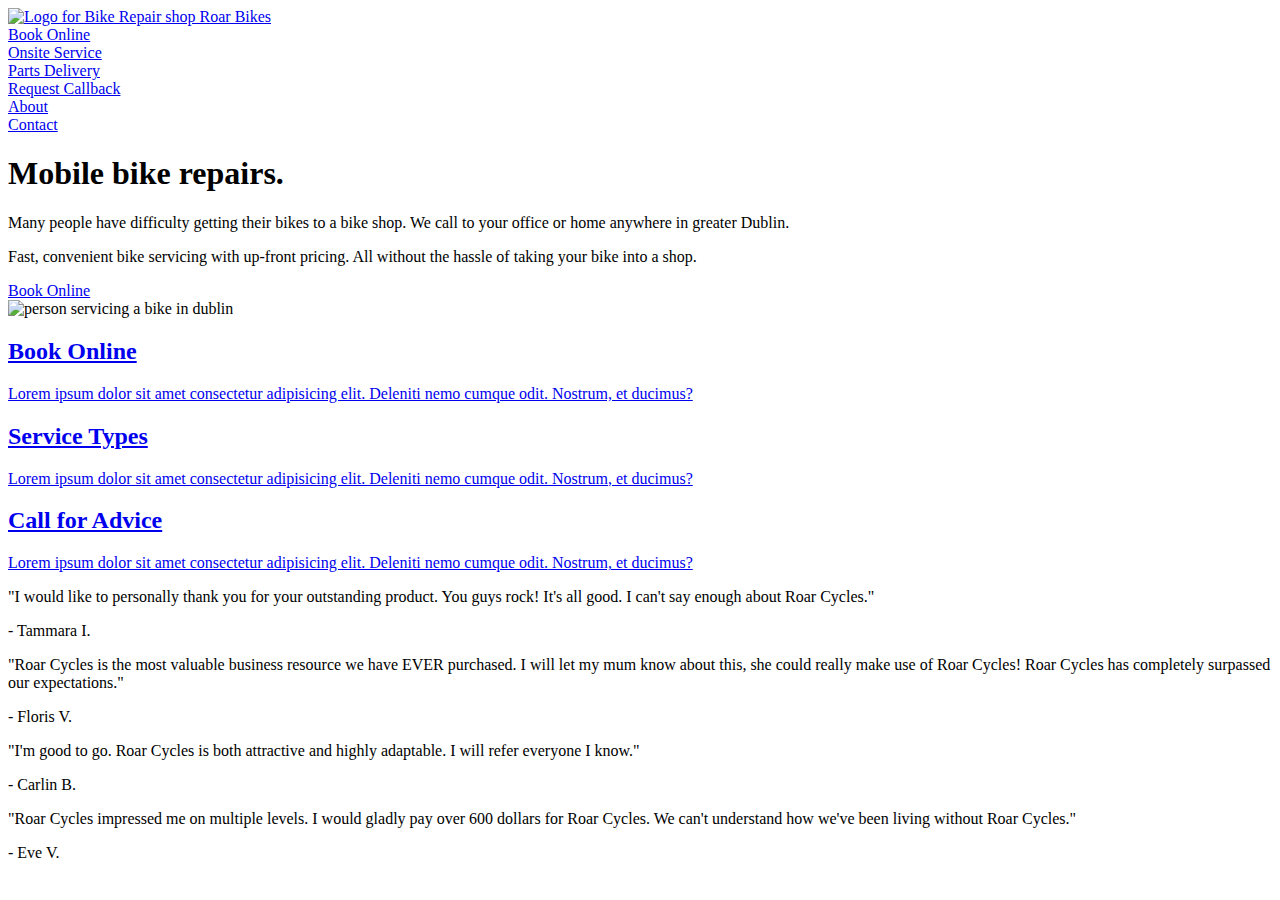
==== index.html @ fcbc81fe "Create index.html" ====
<!DOCTYPE html>
<html lang="en">
<head>
    <meta charset="UTF-8">
    <meta name="viewport" content="width=device-width, initial-scale=1.0">
    <meta http-equiv="X-UA-Compatible" content="ie=edge">
    <title>Roar Cycle - Bike Repairs in Dublin</title>

    <!-- This is Eric Meyers CSS reset -->
    <link rel="stylesheet" href="css-reset.css">

    <!-- This is my own style sheet -->
    <link rel="stylesheet" href="style.css">
    <link href="https://fonts.googleapis.com/css?family=Playfair+Display|Roboto:300&display=swap" rel="stylesheet">
    <link rel="stylesheet" href="https://use.fontawesome.com/releases/v5.8.2/css/all.css" integrity="sha384-oS3vJWv+0UjzBfQzYUhtDYW+Pj2yciDJxpsK1OYPAYjqT085Qq/1cq5FLXAZQ7Ay" crossorigin="anonymous">


</head>
<body>
    <div class="container">
        <header>
            <div class="logo">
                <a href="index.html">
                    <img src="images/logo-roar-bikes.png" alt="Logo for Bike Repair shop Roar Bikes">
                </a>
            </div>
            <nav>
                <div class="navbutton">
                    <a href="#">Book Online</a>

                    <div class="dropdown">
                        <div class="navbutton"><a href="#">Onsite Service</a></div>
                        <div class="navbutton"><a href="#">Parts Delivery</a></div>
                        <div class="navbutton"><a href="#">Request Callback</a></div>
                    </div>

                                
                </div>
                <div class="navbutton">
                    <a href="#">About</a>
                </div>
                <div class="navbutton">
                    <a href="contact-us.html">Contact</a>
                </div>
            </nav>
        </header>
        


        <main>
            <div class="herobox1">
                <h1>Mobile bike repairs.</h1>
                <p>Many people have difficulty getting their bikes to a bike shop. We call to your office or home anywhere in greater Dublin.</p>
                <p> Fast, convenient bike servicing with up-front pricing. All without the hassle of taking your bike into a shop.</p>
                <a href="test-page.html" class="mybutton">Book Online</a>
            </div>
            <div class="herobox2">
                <img src="images/image-bike-repair-service.jpg" alt="person servicing a bike in dublin">
            </div>
        </main>



        <div class="cards">
            <div class="card1">
                <a href="#">
                    <i class="fas fa-motorcycle"></i>
                    <h2>Book Online</h2>
                    <p>Lorem ipsum dolor sit amet consectetur adipisicing elit. Deleniti nemo cumque odit. Nostrum, et ducimus?</p>
                </a>
            </div>
            <div class="card2">
                <a href="http://www.byol.me">
                    <i class="fas fa-cog"></i>
                    <h2>Service Types</h2>
                    <p>Lorem ipsum dolor sit amet consectetur adipisicing elit. Deleniti nemo cumque odit. Nostrum, et ducimus?</p>
                </a>
            </div>
            <div class="card3">
                <a href="#">
                    <i class="fas fa-phone"></i>
                    <h2>Call for Advice</h2>
                    <p>Lorem ipsum dolor sit amet consectetur adipisicing elit. Deleniti nemo cumque odit. Nostrum, et ducimus?</p>
                </a>
            </div>
        </div>


        <div class="testimonials">
        
            <div class="tbox">
                <p>"I would like to personally thank you for your outstanding product. You guys rock! It's all good. I can't say enough about Roar Cycles."</p>
                <p>- Tammara I.</p>
            </div>
        
            <div class="tbox">
                <p>"Roar Cycles is the most valuable business resource we have EVER purchased. I will let my mum know about this, she could really make use of Roar Cycles! Roar Cycles has completely surpassed our expectations."</p>
                <p>- Floris V.</p>
            </div>
        
        
            <div class="tbox">
                <p>"I'm good to go. Roar Cycles is both attractive and highly adaptable. I will refer everyone I know."</p>
                <p>- Carlin B.</p>
            </div>


            <div class="tbox">
                <p>"Roar Cycles impressed me on multiple levels. I would gladly pay over 600 dollars for Roar Cycles. We can't understand how we've been living without Roar Cycles."</p>
                <p>- Eve V.</p>
            </div>

        </div>


    </div>
</body>
</html>
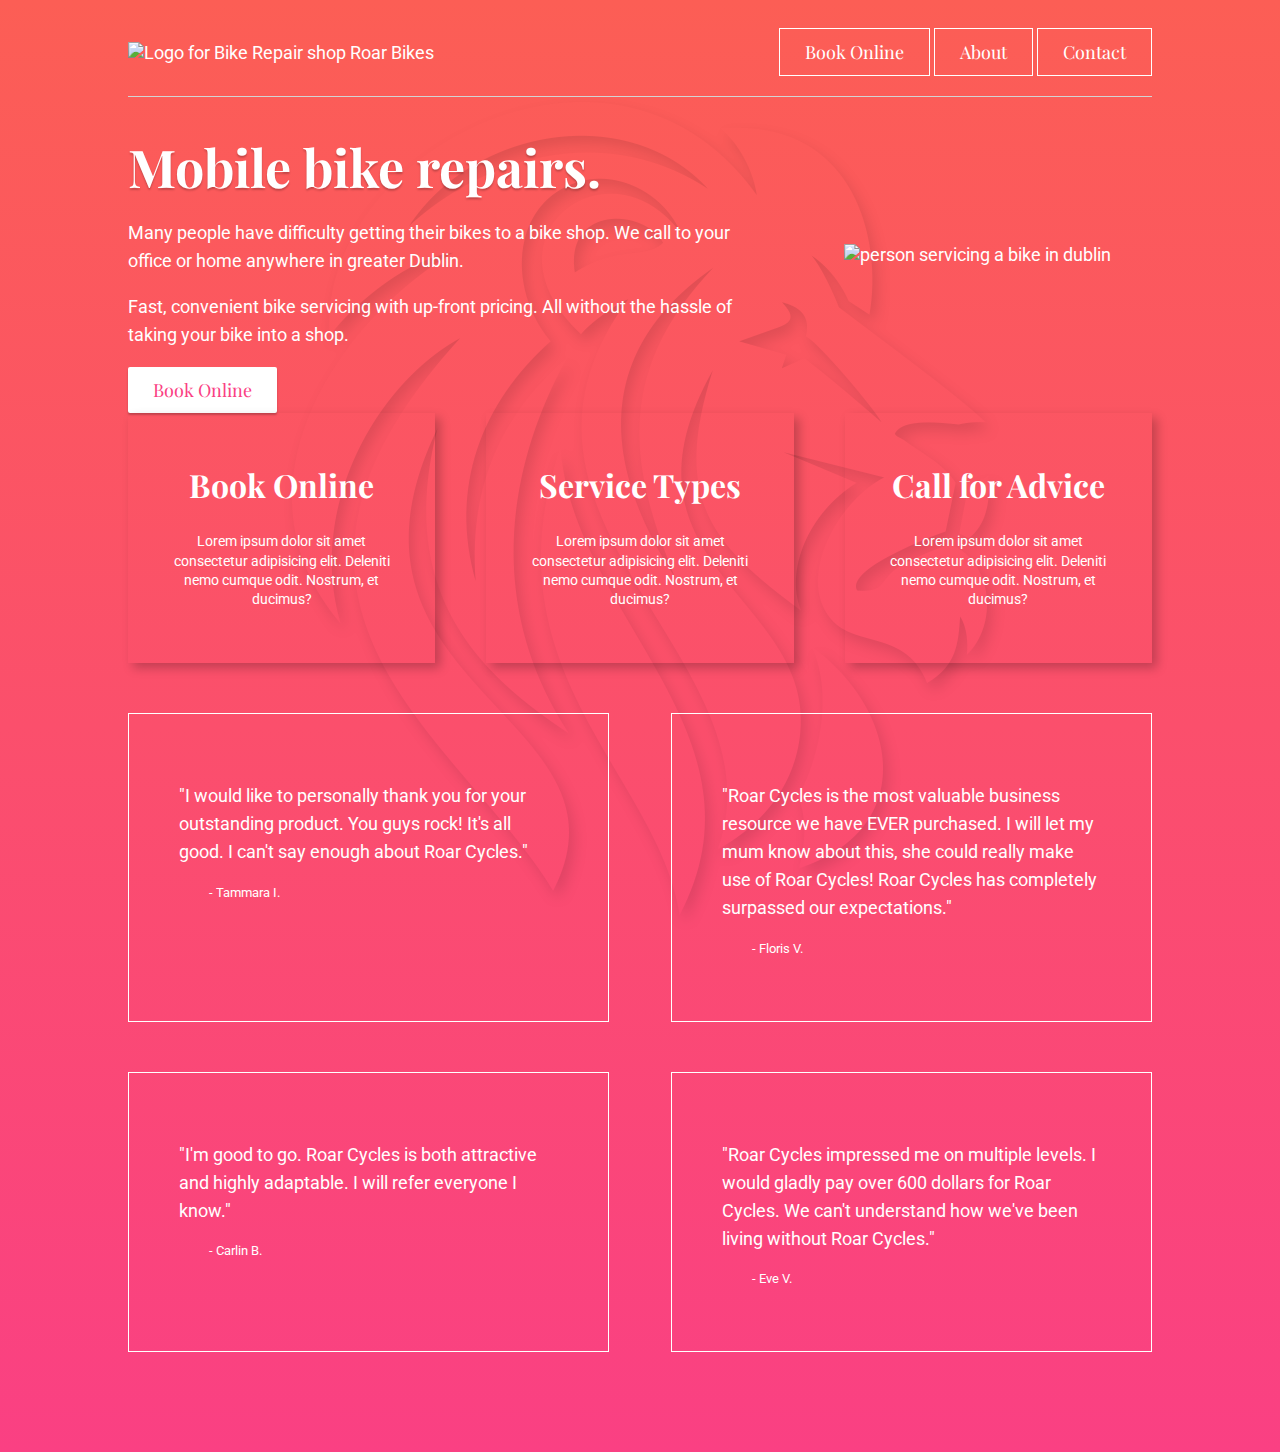
==== commit 56df7ced: "Update index.html" ====
--- a/index.html
+++ b/index.html
@@ -10,7 +10,7 @@
     <link rel="stylesheet" href="css-reset.css">
 
     <!-- This is my own style sheet -->
-    <link rel="stylesheet" href="style.css">
+    <link rel="stylesheet" href="./style.css">
     <link href="https://fonts.googleapis.com/css?family=Playfair+Display|Roboto:300&display=swap" rel="stylesheet">
     <link rel="stylesheet" href="https://use.fontawesome.com/releases/v5.8.2/css/all.css" integrity="sha384-oS3vJWv+0UjzBfQzYUhtDYW+Pj2yciDJxpsK1OYPAYjqT085Qq/1cq5FLXAZQ7Ay" crossorigin="anonymous">
 
--- a/style.css
+++ b/style.css
@@ -0,0 +1,228 @@
+html {
+    background-image: linear-gradient(#FC5E55, #FA4083);
+}
+
+body {
+    background-image: url(../images/image-lion-background.png);
+    background-position: top center;
+    background-repeat: no-repeat;
+    font-family: 'Roboto', sans-serif;
+    color: white;
+    font-size: 1.125rem;
+}
+
+a {
+    color: white;
+    text-decoration: none;
+}
+
+.container {
+    width: 1024px;
+    min-height: 300px;
+    margin-left: auto;
+    margin-right: auto;
+}
+
+header {
+    display: flex;
+    justify-content: space-between;
+    align-items: center;
+    padding-top: 20px;
+    padding-bottom: 20px;
+    border-bottom: 1px solid lightgrey;
+}
+
+main {
+    min-height: 300px;
+    display: flex;
+    align-items: center ;
+}
+
+.main2 {
+    min-height: 300px;
+    padding-top: 50px;
+}
+
+.cards {
+    display: flex;
+    justify-content: space-between;
+    text-align: center;
+}
+
+.card1 {
+    background-image: url(images/image-background-card1.jpg);
+    background-size: cover;
+    background-position: bottom;
+    min-height: 250px;
+    width: 30%;
+    box-shadow: 5px 5px 10px rgba(0, 0, 0, 0.228);
+}
+
+.card2 {
+    background-image: url(images/image-background-card2.jpg);
+    background-size: cover;
+    background-position: bottom;
+    min-height: 250px;
+    width: 30%;
+    box-shadow: 5px 5px 10px rgba(0, 0, 0, 0.228);
+}
+
+.card3 {
+    background-image: url(images/image-background-card3.jpg);
+    background-size: cover;
+    background-position: bottom;
+    min-height: 250px;
+    width: 30%;
+    box-shadow: 5px 5px 10px rgba(0, 0, 0, 0.228);
+}
+
+.card1, .card2, .card3 {
+    padding: 30px 30px 20px 30px;
+    box-sizing: border-box;
+}
+
+.herobox1 {
+    flex: 2;
+    padding-right: 100px;
+}
+
+.herobox2 {
+    flex: 1;
+}
+
+h1 {
+    font-size: 3.25rem;
+    font-family: 'Playfair Display', serif;
+    margin-bottom: 1rem;
+    text-shadow: 0px 2px 2px rgba(0, 0, 0, 0.228);
+}
+
+h2 {
+    font-size: 2rem;
+    font-family: 'Playfair Display', serif;
+    margin-top: 20px;
+}
+
+p {
+    line-height: 1.75rem;
+    margin-bottom: .5rem;
+}
+
+.cards p {
+    font-size: 0.85rem;
+    line-height: 1.2rem;
+    margin: 10px;
+}
+
+.cards i {
+    font-size: 100px;
+    padding-top: 30px;
+
+}
+
+.cards a {
+    color: white;
+    text-decoration: none;
+}
+
+.mybutton {
+    background-color: white;
+    color: #FA4083;
+    font-family: 'Playfair Display', serif;
+    padding: 11px 25px;
+    border-radius: 2px;
+    box-shadow: 0px 2px 2px rgba(0, 0, 0, 0.228);
+}
+
+.mybutton:hover {
+    background-color: rgb(29, 213, 103);
+}
+
+a.mybutton {
+    display: inline-block;
+    margin-top: 10px;
+}
+
+nav a.mybutton {
+    margin-left: 30px;
+
+}
+
+.navbutton {
+    border: 1px solid white;
+    padding: 11px 25px;
+    font-family: 'Playfair Display', serif;
+    display: inline-block;
+    position: relative;
+}
+
+.testimonials {
+    display: flex;
+    flex-wrap: wrap;
+    justify-content: space-between;
+    margin-bottom: 100px;
+}
+
+.tbox {
+    width: 47%;
+    padding: 50px;
+    border: 1px solid white;
+    box-sizing: border-box;
+    margin-top: 50px;
+}
+
+.tbox p:last-of-type {
+    font-size: 0.8rem;
+    padding-left: 30px;
+}
+
+.dropdown {
+    display: none;
+    position: absolute;
+    z-index: 1;
+    padding-top: 20px;
+    text-align: center;
+}
+
+.navbutton:hover .dropdown {
+    display: block;
+}
+
+.dropdown .navbutton {
+    width: 120px;
+    background-color: white;
+}
+
+.dropdown .navbutton a {
+    color: #FA4083;
+}
+
+.inputwrapper {
+    margin-bottom: 30px;
+
+}
+
+input[type=text], input[type=email], textarea {
+    padding: 12px 20px;
+    width: 100%;
+    font-family: 'Roboto', sans-serif;
+    font-size: 0.85rem;
+    box-sizing: border-box;
+}
+
+.newline {
+    display: block;
+    margin-bottom: 10px;
+}
+
+.margin-right-a {
+    margin-right: 20px;
+}
+
+input[type=radio] {
+    margin-right: 10px;
+}
+
+form {
+    margin: 40px 0px;
+}
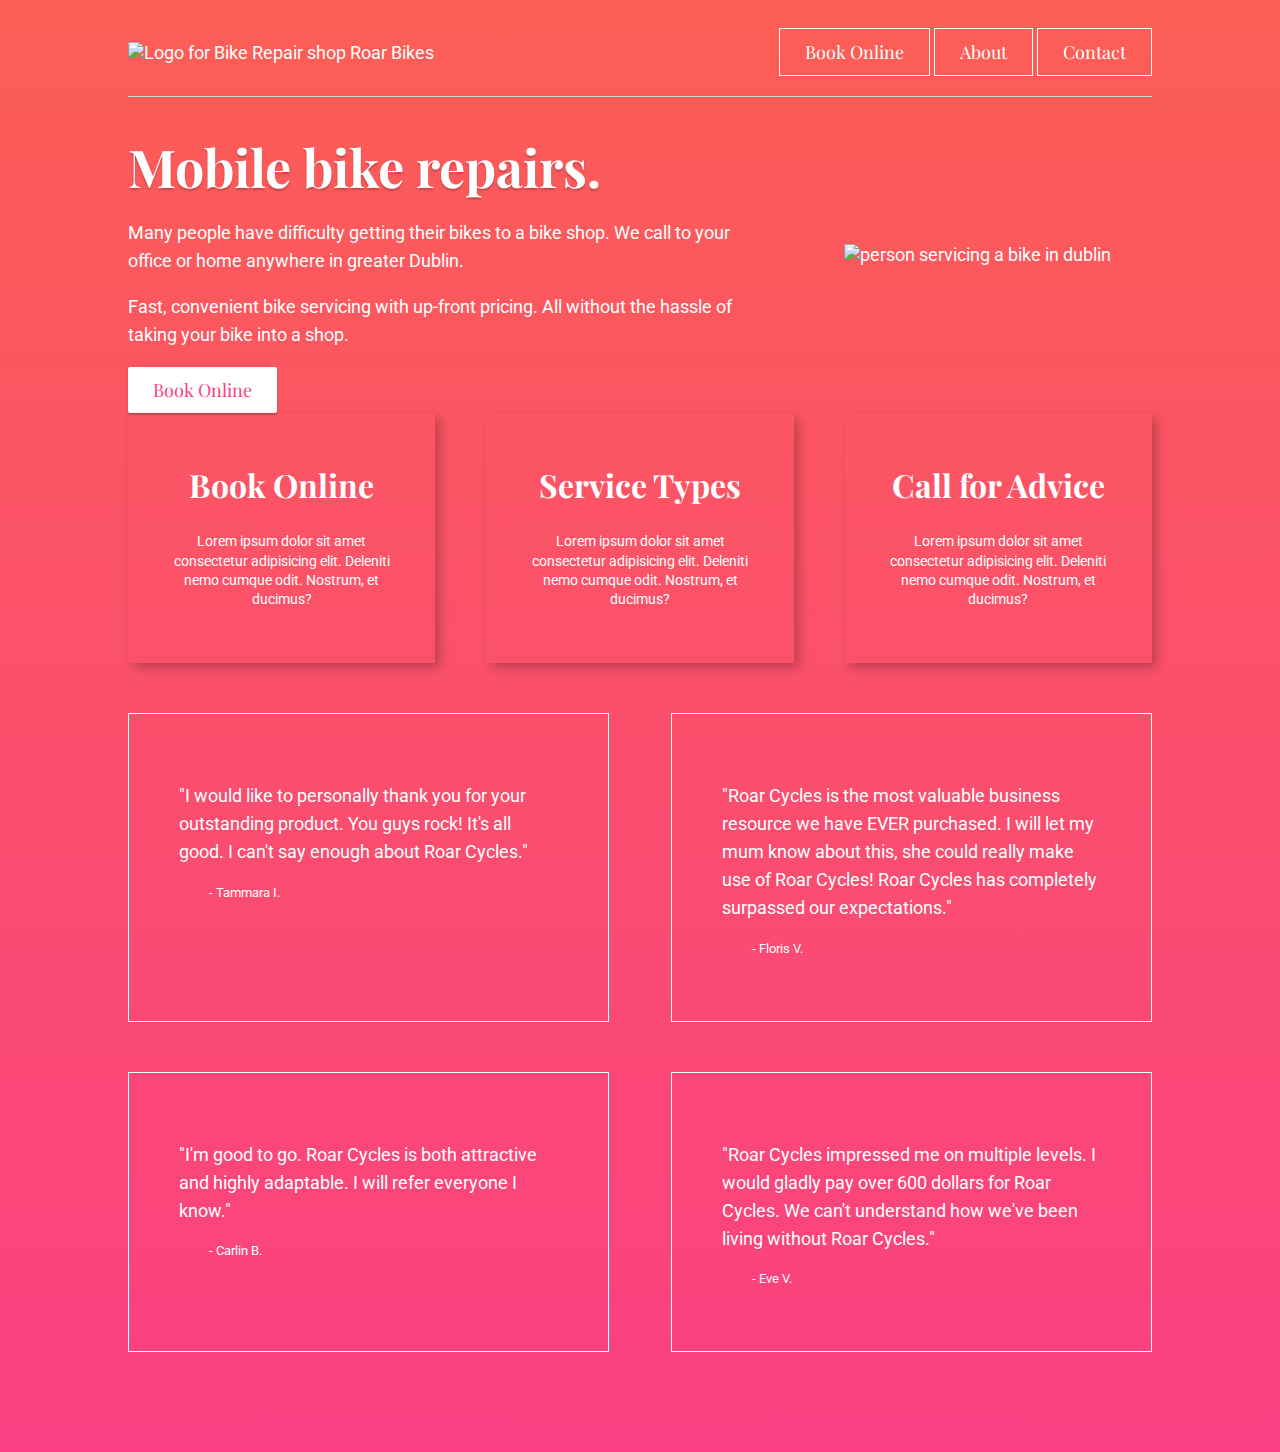
==== commit 31da5c41: "Update index.html" ====
--- a/index.html
+++ b/index.html
@@ -10,7 +10,7 @@
     <link rel="stylesheet" href="css-reset.css">
 
     <!-- This is my own style sheet -->
-    <link rel="stylesheet" href="./style.css">
+    <link rel="stylesheet" href="style.css">
     <link href="https://fonts.googleapis.com/css?family=Playfair+Display|Roboto:300&display=swap" rel="stylesheet">
     <link rel="stylesheet" href="https://use.fontawesome.com/releases/v5.8.2/css/all.css" integrity="sha384-oS3vJWv+0UjzBfQzYUhtDYW+Pj2yciDJxpsK1OYPAYjqT085Qq/1cq5FLXAZQ7Ay" crossorigin="anonymous">
 
--- a/style.css
+++ b/style.css
@@ -3,7 +3,7 @@
 }
 
 body {
-    background-image: url(../images/image-lion-background.png);
+    background-image: url(/roarbikes/images/image-lion-background.png);
     background-position: top center;
     background-repeat: no-repeat;
     font-family: 'Roboto', sans-serif;
